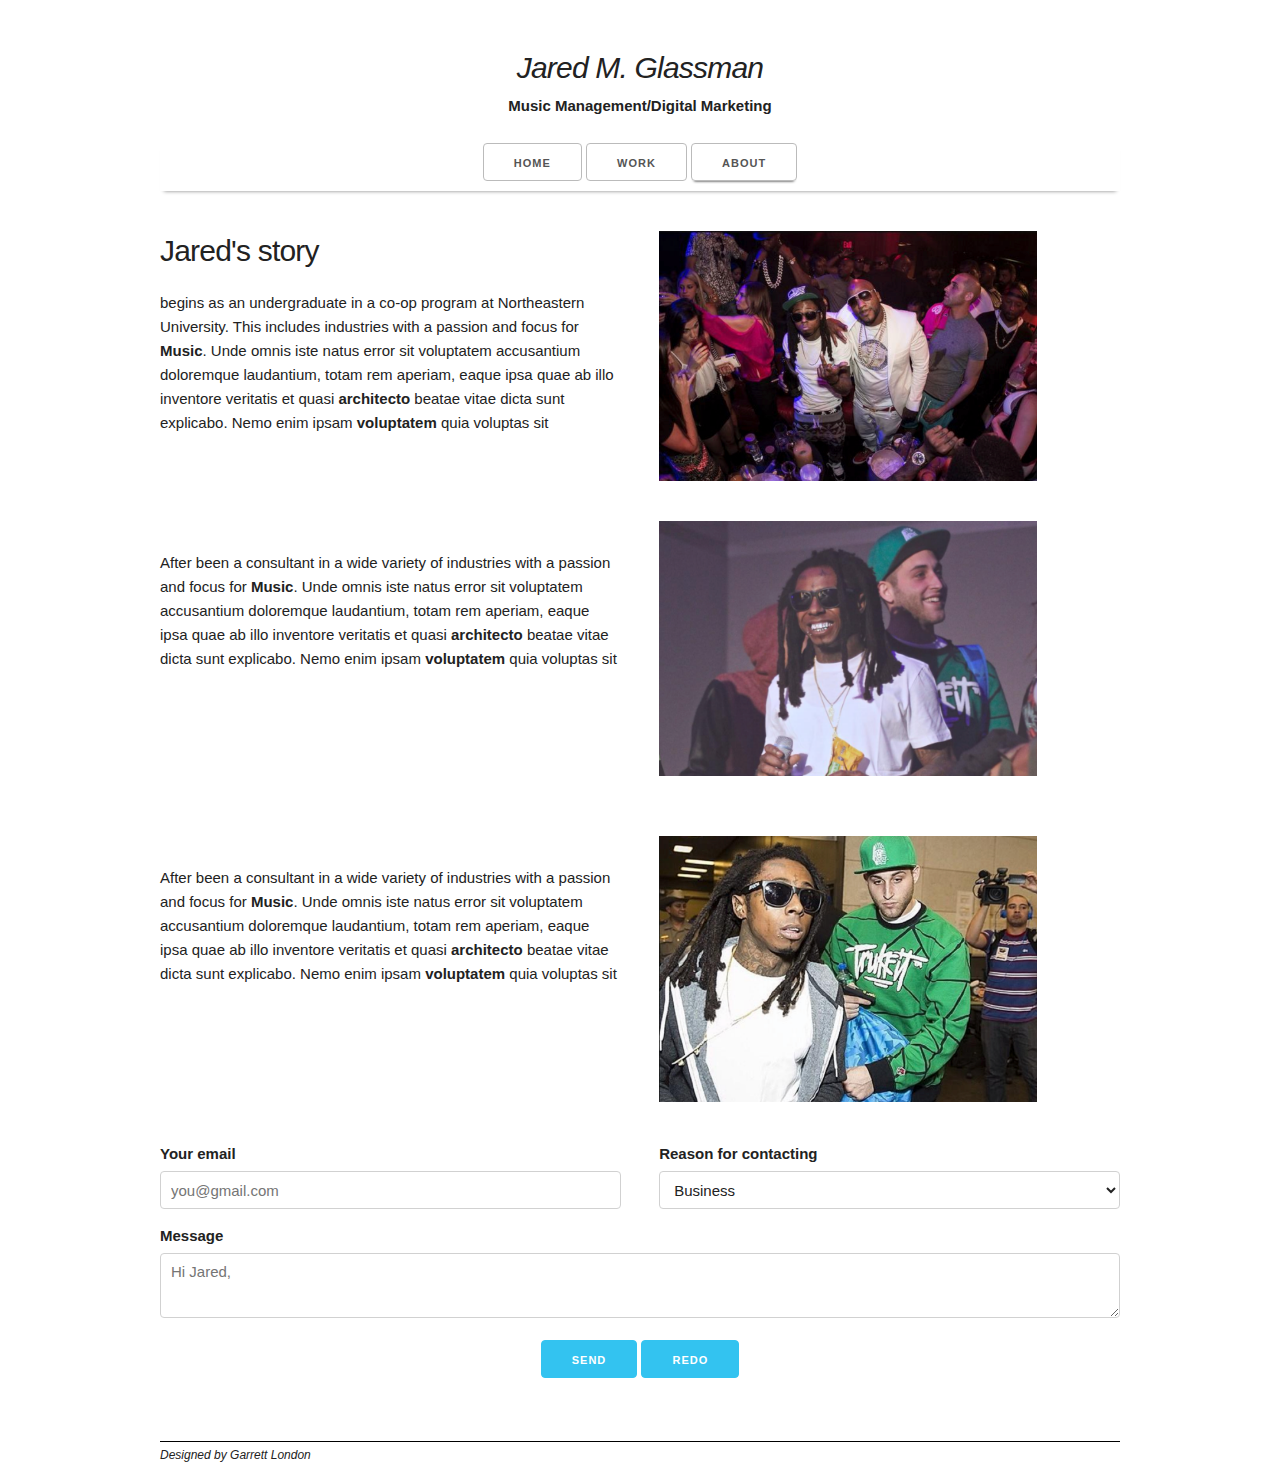
==== about.html @ f450b3ed "almost" ====
<!DOCTYPE html>
<html lang="en">
<head>

  <!-- Basic Page Needs
  –––––––––––––––––––––––––––––––––––––––––––––––––– -->
  <meta charset="utf-8">
  <title>Jared M. Glassman</title>
  <meta name="description" content="">
  <meta name="author" content="">

  <!-- Mobile Specific Metas
  –––––––––––––––––––––––––––––––––––––––––––––––––– -->
  <meta name="viewport" content="width=device-width, initial-scale=1">

  <!-- FONT
  –––––––––––––––––––––––––––––––––––––––––––––––––– -->
  <link href="fonts.googleapis.com/css?family=Raleway:400,300,600" rel="stylesheet" type="text/css">

  <!-- CSS
  –––––––––––––––––––––––––––––––––––––––––––––––––– -->
  <link rel="stylesheet" href="css/normalize.css">
  <link rel="stylesheet" href="css/about.css">

  <link rel="stylesheet" href="css/skeleton.css">

  <!-- Favicon
  –––––––––––––––––––––––––––––––––––––––––––––––––– -->
  <link rel="icon" type="image/png" href="images/favicon.png">

</head>
<body>

  <!-- Primary Page Layout
  –––––––––––––––––––––––––––––––––––––––––––––––––– -->
  <div class="container">
    
  <!-- Header
  –––––––––––––––––––––––––––––––––––––––––––––––––– -->
    <div class="row">
      <div class="column" style="margin-top: 5%" id="header">
        <h4 class="header">Jared M. Glassman</h4>
        <p id="cen"><b>Music Management/Digital Marketing</b></p>
      </div>
    </div>

  <!-- Menu
  –––––––––––––––––––––––––––––––––––––––––––––––––– -->
    <div class="menu">
      <div class="row">
        <a class="button" href="index.html">Home</a>
        <a class="button" href="work.html">Work</a>
        <a class="button" href="about.html" id="about">About</a>

      </div>
    </div>

  <!-- INFO
  –––––––––––––––––––––––––––––––––––––––––––––––––– -->
    <div class="row" id="info">
      <div class="six columns" id="text">
        <p><h4>Jared's story</h4> begins as an undergraduate in a co-op program at Northeastern University. This includes industries with a passion and focus for <b>Music</b>. Unde omnis iste natus error sit voluptatem accusantium doloremque laudantium, totam rem aperiam, eaque ipsa quae ab illo inventore veritatis et quasi <b>architecto</b> beatae vitae dicta sunt explicabo. Nemo enim ipsam <b>voluptatem</b> quia voluptas sit</p>
      </div>
      <img src="images/wayne.png" class="five columns" id="pic"/>
    </div>
    
    <div class="row" id="info">
      <div class="six columns" id="text3">
        <p>After been a consultant in a wide variety of industries with a passion and focus for <b>Music</b>. Unde omnis iste natus error sit voluptatem accusantium doloremque laudantium, totam rem aperiam, eaque ipsa quae ab illo inventore veritatis et quasi <b>architecto</b> beatae vitae dicta sunt explicabo. Nemo enim ipsam <b>voluptatem</b> quia voluptas sit</p>
      </div>
      <img src="images/wayne3.png" class="five columns" id="pic" style="padding-bottom: 20px;"/>
    </div>

    <div class="row" id="info">
      <div class="six columns" id="text2">
        <p>After been a consultant in a wide variety of industries with a passion and focus for <b>Music</b>. Unde omnis iste natus error sit voluptatem accusantium doloremque laudantium, totam rem aperiam, eaque ipsa quae ab illo inventore veritatis et quasi <b>architecto</b> beatae vitae dicta sunt explicabo. Nemo enim ipsam <b>voluptatem</b> quia voluptas sit</p>
      </div>
      <img src="images/wayne2.png" class="five columns" id="pic" style="padding-bottom: 20px;"/>

    </div>
    
    <form action="mailto:garrett.london2@gmail.com" method="post" enctype="text/plain" style="border-bottom: 1px solid black; margin-bottom: 0px;">
      <div class="row">
        <div class="six columns">
          <label for="emailInput">Your email</label>
          <input class="u-full-width" type="email" placeholder="you@gmail.com" id="emailInput">
        </div>
        <div class="six columns">
          <label for="recipientInput">Reason for contacting</label>
          <select class="u-full-width" id="recipientInput">
            <option value="Option 1">Business</option>
            <option value="Option 2">General</option>
          </select>
        </div>
      </div>
      <label for="message">Message</label>
      <textarea class="u-full-width" placeholder="Hi Jared, " id="message"></textarea>
      <div class="row" id="mid">
        <input class="button-primary" type="submit" value="Send">
        <input class="button-primary" type="reset" value="Redo">
      </div>
      <br><br>
    </form>

    <span id="footer">Designed by Garrett London</span>


  </div>

</div>
  

<!-- End Document
  –––––––––––––––––––––––––––––––––––––––––––––––––– -->
</body>
</html>
---- css/about.css ----
#contact {
	border-bottom: 1px solid black;
}

#about {
	box-shadow: 0px 3px 3px -3px black;

}

.header {
	font-style: italic;
	text-align: center;

}
form {
	margin-top: 20px;
}
#cen {
	margin-top: -15px;
	text-align: center;
}

.menu {
	text-align: center;
	box-shadow: 0px 4px 4px -4px gray;

}
#mid {
	text-align: center;
}

#footer {
	height: 100%;
	font-size: 12px;
	font-style: italic;
}

#pic {
	margin-top: 10px;
}

#text {
	margin-top: -15px;
}

#text2 {
	margin-top: 40px;
}

#text3 {
	margin-top: 40px;
}

@media (max-width: 550px) {
	#text {
		margin-top: -35px;
	}
	#text2 {
		margin-top: -20px;
	}
	#text3 {
		margin-top: 0px;
	}
	#pic {
		margin-top: 0;
	}

}

#info {
	margin-top: 30px;
}
---- css/skeleton.css ----
/*
* Skeleton V2.0.4
* Copyright 2014, Dave Gamache
* www.getskeleton.com
* Free to use under the MIT license.
* http://www.opensource.org/licenses/mit-license.php
* 12/29/2014
*/


/* Table of contents
––––––––––––––––––––––––––––––––––––––––––––––––––
- Grid
- Base Styles
- Typography
- Links
- Buttons
- Forms
- Lists
- Code
- Tables
- Spacing
- Utilities
- Clearing
- Media Queries
*/


/* Grid
–––––––––––––––––––––––––––––––––––––––––––––––––– */
.container {
  position: relative;
  width: 100%;
  max-width: 960px;
  margin: 0 auto;
  padding: 0 20px;
  box-sizing: border-box; }
.column,
.columns {
  width: 100%;
  float: left;
  box-sizing: border-box; }

/* For devices larger than 400px */
@media (min-width: 400px) {
  .container {
    width: 85%;
    padding: 0; }
}

/* For devices larger than 550px */
@media (min-width: 550px) {
  .container {
    width: 80%; }
  .column,
  .columns {
    margin-left: 4%; }
  .column:first-child,
  .columns:first-child {
    margin-left: 0; }

  .one.column,
  .one.columns                    { width: 4.66666666667%; }
  .two.columns                    { width: 13.3333333333%; }
  .three.columns                  { width: 22%;            }
  .four.columns                   { width: 30.6666666667%; }
  .five.columns                   { width: 39.3333333333%; }
  .six.columns                    { width: 48%;            }
  .seven.columns                  { width: 56.6666666667%; }
  .eight.columns                  { width: 65.3333333333%; }
  .nine.columns                   { width: 74.0%;          }
  .ten.columns                    { width: 82.6666666667%; }
  .eleven.columns                 { width: 91.3333333333%; }
  .twelve.columns                 { width: 100%; margin-left: 0; }

  .one-third.column               { width: 30.6666666667%; }
  .two-thirds.column              { width: 65.3333333333%; }

  .one-half.column                { width: 48%; }

  /* Offsets */
  .offset-by-one.column,
  .offset-by-one.columns          { margin-left: 8.66666666667%; }
  .offset-by-two.column,
  .offset-by-two.columns          { margin-left: 17.3333333333%; }
  .offset-by-three.column,
  .offset-by-three.columns        { margin-left: 26%;            }
  .offset-by-four.column,
  .offset-by-four.columns         { margin-left: 34.6666666667%; }
  .offset-by-five.column,
  .offset-by-five.columns         { margin-left: 43.3333333333%; }
  .offset-by-six.column,
  .offset-by-six.columns          { margin-left: 52%;            }
  .offset-by-seven.column,
  .offset-by-seven.columns        { margin-left: 60.6666666667%; }
  .offset-by-eight.column,
  .offset-by-eight.columns        { margin-left: 69.3333333333%; }
  .offset-by-nine.column,
  .offset-by-nine.columns         { margin-left: 78.0%;          }
  .offset-by-ten.column,
  .offset-by-ten.columns          { margin-left: 86.6666666667%; }
  .offset-by-eleven.column,
  .offset-by-eleven.columns       { margin-left: 95.3333333333%; }

  .offset-by-one-third.column,
  .offset-by-one-third.columns    { margin-left: 34.6666666667%; }
  .offset-by-two-thirds.column,
  .offset-by-two-thirds.columns   { margin-left: 69.3333333333%; }

  .offset-by-one-half.column,
  .offset-by-one-half.columns     { margin-left: 52%; }

}


/* Base Styles
–––––––––––––––––––––––––––––––––––––––––––––––––– */
/* NOTE
html is set to 62.5% so that all the REM measurements throughout Skeleton
are based on 10px sizing. So basically 1.5rem = 15px :) */
html {
  font-size: 62.5%; }
body {
  font-size: 1.5em; /* currently ems cause chrome bug misinterpreting rems on body element */
  line-height: 1.6;
  font-weight: 400;
  font-family: "Raleway", "HelveticaNeue", "Helvetica Neue", Helvetica, Arial, sans-serif;
  color: #222; }


/* Typography
–––––––––––––––––––––––––––––––––––––––––––––––––– */
h1, h2, h3, h4, h5, h6 {
  margin-top: 0;
  margin-bottom: 2rem;
  font-weight: 300; }
h1 { font-size: 4.0rem; line-height: 1.2;  letter-spacing: -.1rem;}
h2 { font-size: 3.6rem; line-height: 1.25; letter-spacing: -.1rem; }
h3 { font-size: 3.0rem; line-height: 1.3;  letter-spacing: -.1rem; }
h4 { font-size: 2.4rem; line-height: 1.35; letter-spacing: -.08rem; }
h5 { font-size: 1.8rem; line-height: 1.5;  letter-spacing: -.05rem; }
h6 { font-size: 1.5rem; line-height: 1.6;  letter-spacing: 0; }

/* Larger than phablet */
@media (min-width: 550px) {
  h1 { font-size: 5.0rem; }
  h2 { font-size: 4.2rem; }
  h3 { font-size: 3.6rem; }
  h4 { font-size: 3.0rem; }
  h5 { font-size: 2.4rem; }
  h6 { font-size: 1.5rem; }
}

p {
  margin-top: 0; }


/* Links
–––––––––––––––––––––––––––––––––––––––––––––––––– */
a {
  color: #1EAEDB; }
a:hover {
  color: #0FA0CE; }


/* Buttons
–––––––––––––––––––––––––––––––––––––––––––––––––– */
.button,
button,
input[type="submit"],
input[type="reset"],
input[type="button"] {
  display: inline-block;
  height: 38px;
  padding: 0 30px;
  color: #555;
  text-align: center;
  font-size: 11px;
  font-weight: 600;
  line-height: 38px;
  letter-spacing: .1rem;
  text-transform: uppercase;
  text-decoration: none;
  white-space: nowrap;
  background-color: transparent;
  border-radius: 4px;
  border: 1px solid #bbb;
  cursor: pointer;
  box-sizing: border-box; }
.button:hover,
button:hover,
input[type="submit"]:hover,
input[type="reset"]:hover,
input[type="button"]:hover,
.button:focus,
button:focus,
input[type="submit"]:focus,
input[type="reset"]:focus,
input[type="button"]:focus {
  color: #333;
  border-color: #888;
  outline: 0; }
.button.button-primary,
button.button-primary,
input[type="submit"].button-primary,
input[type="reset"].button-primary,
input[type="button"].button-primary {
  color: #FFF;
  background-color: #33C3F0;
  border-color: #33C3F0; }
.button.button-primary:hover,
button.button-primary:hover,
input[type="submit"].button-primary:hover,
input[type="reset"].button-primary:hover,
input[type="button"].button-primary:hover,
.button.button-primary:focus,
button.button-primary:focus,
input[type="submit"].button-primary:focus,
input[type="reset"].button-primary:focus,
input[type="button"].button-primary:focus {
  color: #FFF;
  background-color: #1EAEDB;
  border-color: #1EAEDB; }


/* Forms
–––––––––––––––––––––––––––––––––––––––––––––––––– */
input[type="email"],
input[type="number"],
input[type="search"],
input[type="text"],
input[type="tel"],
input[type="url"],
input[type="password"],
textarea,
select {
  height: 38px;
  padding: 6px 10px; /* The 6px vertically centers text on FF, ignored by Webkit */
  background-color: #fff;
  border: 1px solid #D1D1D1;
  border-radius: 4px;
  box-shadow: none;
  box-sizing: border-box; }
/* Removes awkward default styles on some inputs for iOS */
input[type="email"],
input[type="number"],
input[type="search"],
input[type="text"],
input[type="tel"],
input[type="url"],
input[type="password"],
textarea {
  -webkit-appearance: none;
     -moz-appearance: none;
          appearance: none; }
textarea {
  min-height: 65px;
  padding-top: 6px;
  padding-bottom: 6px; }
input[type="email"]:focus,
input[type="number"]:focus,
input[type="search"]:focus,
input[type="text"]:focus,
input[type="tel"]:focus,
input[type="url"]:focus,
input[type="password"]:focus,
textarea:focus,
select:focus {
  border: 1px solid #33C3F0;
  outline: 0; }
label,
legend {
  display: block;
  margin-bottom: .5rem;
  font-weight: 600; }
fieldset {
  padding: 0;
  border-width: 0; }
input[type="checkbox"],
input[type="radio"] {
  display: inline; }
label > .label-body {
  display: inline-block;
  margin-left: .5rem;
  font-weight: normal; }


/* Lists
–––––––––––––––––––––––––––––––––––––––––––––––––– */
ul {
  list-style: circle inside; }
ol {
  list-style: decimal inside; }
ol, ul {
  padding-left: 0;
  margin-top: 0; }
ul ul,
ul ol,
ol ol,
ol ul {
  margin: 1.5rem 0 1.5rem 3rem;
  font-size: 90%; }
li {
  margin-bottom: 1rem; }


/* Code
–––––––––––––––––––––––––––––––––––––––––––––––––– */
code {
  padding: .2rem .5rem;
  margin: 0 .2rem;
  font-size: 90%;
  white-space: nowrap;
  background: #F1F1F1;
  border: 1px solid #E1E1E1;
  border-radius: 4px; }
pre > code {
  display: block;
  padding: 1rem 1.5rem;
  white-space: pre; }


/* Tables
–––––––––––––––––––––––––––––––––––––––––––––––––– */
th,
td {
  padding: 12px 15px;
  text-align: left;
  border-bottom: 1px solid #E1E1E1; }
th:first-child,
td:first-child {
  padding-left: 0; }
th:last-child,
td:last-child {
  padding-right: 0; }


/* Spacing
–––––––––––––––––––––––––––––––––––––––––––––––––– */
button,
.button {
  margin-bottom: 1rem; }
input,
textarea,
select,
fieldset {
  margin-bottom: 1.5rem; }
pre,
blockquote,
dl,
figure,
table,
p,
ul,
ol,
form {
  margin-bottom: 2.5rem; }


/* Utilities
–––––––––––––––––––––––––––––––––––––––––––––––––– */
.u-full-width {
  width: 100%;
  box-sizing: border-box; }
.u-max-full-width {
  max-width: 100%;
  box-sizing: border-box; }
.u-pull-right {
  float: right; }
.u-pull-left {
  float: left; }


/* Misc
–––––––––––––––––––––––––––––––––––––––––––––––––– */
hr {
  margin-top: 3rem;
  margin-bottom: 3.5rem;
  border-width: 0;
  border-top: 1px solid #E1E1E1; }


/* Clearing
–––––––––––––––––––––––––––––––––––––––––––––––––– */

/* Self Clearing Goodness */
.container:after,
.row:after,
.u-cf {
  content: "";
  display: table;
  clear: both; }


/* Media Queries
–––––––––––––––––––––––––––––––––––––––––––––––––– */
/*
Note: The best way to structure the use of media queries is to create the queries
near the relevant code. For example, if you wanted to change the styles for buttons
on small devices, paste the mobile query code up in the buttons section and style it
there.
*/


/* Larger than mobile */
@media (min-width: 400px) {}

/* Larger than phablet (also point when grid becomes active) */
@media (min-width: 550px) {}

/* Larger than tablet */
@media (min-width: 750px) {}

/* Larger than desktop */
@media (min-width: 1000px) {}

/* Larger than Desktop HD */
@media (min-width: 1200px) {}
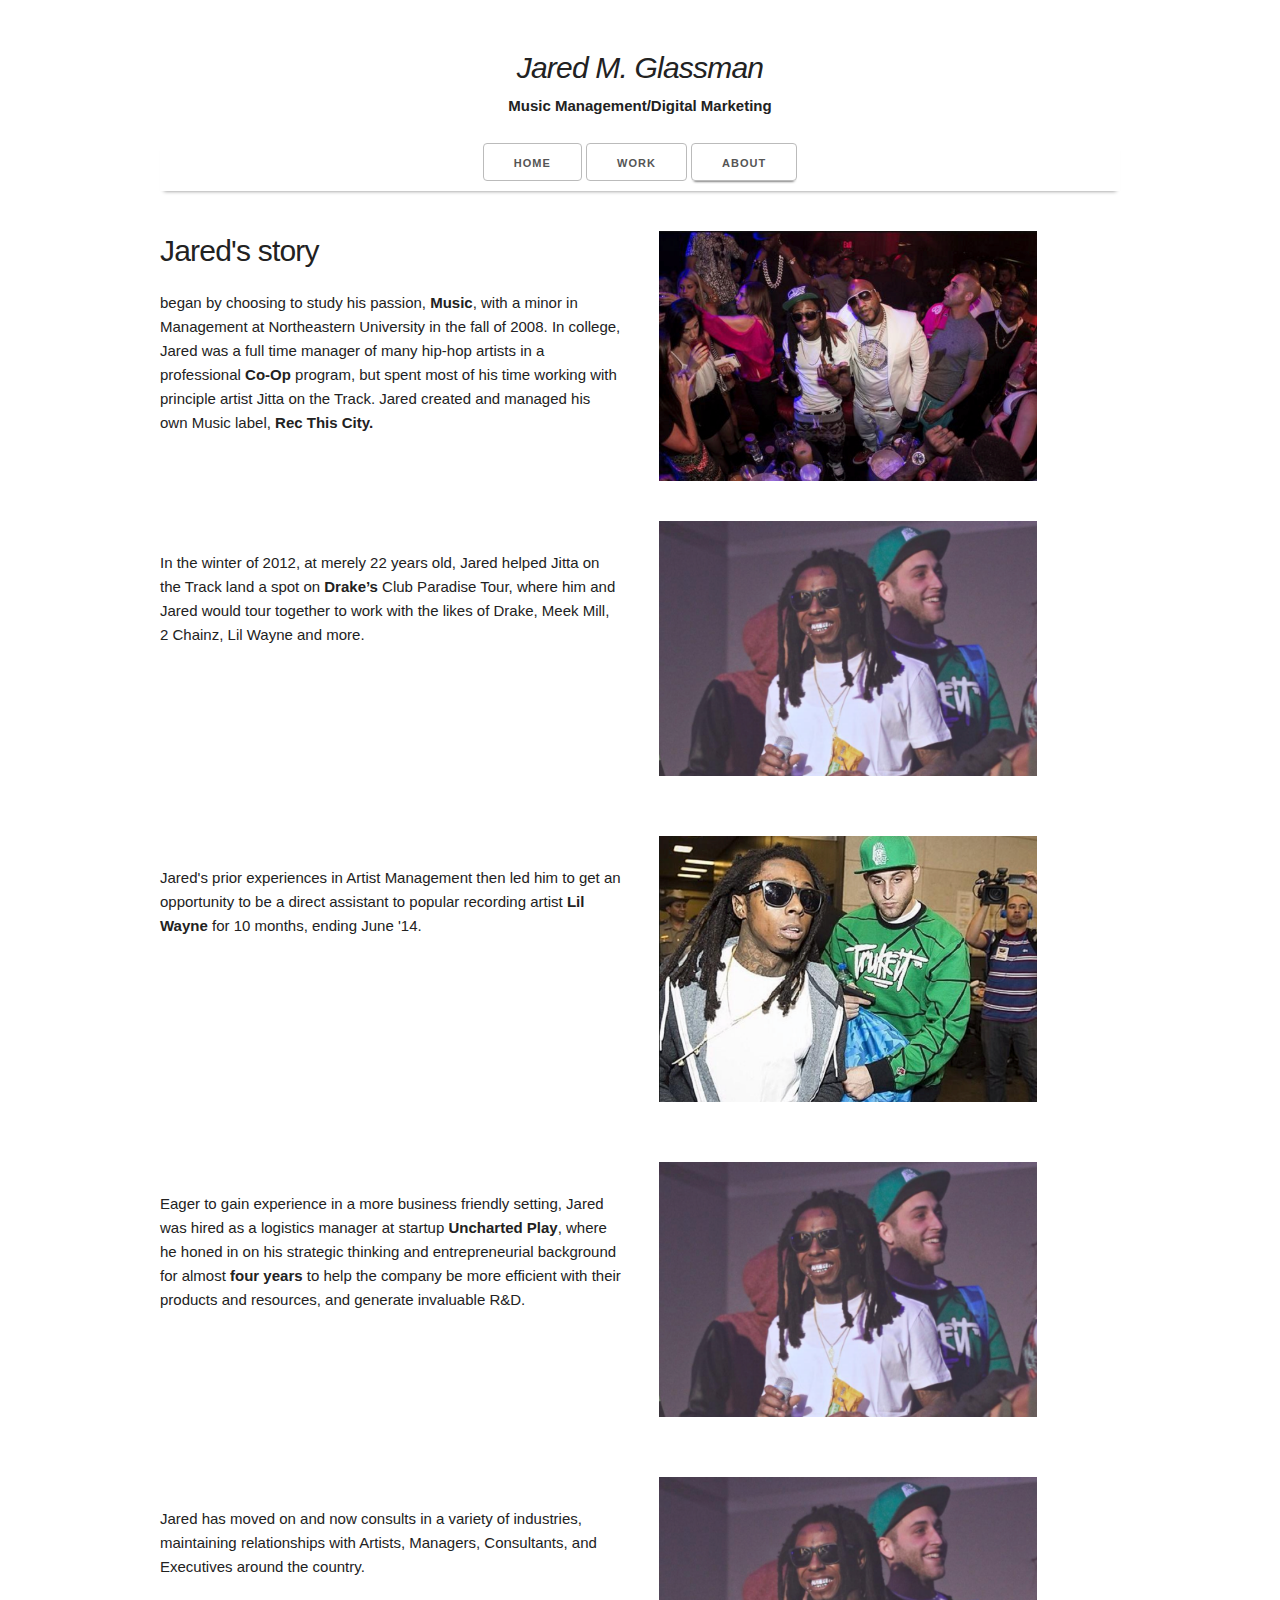
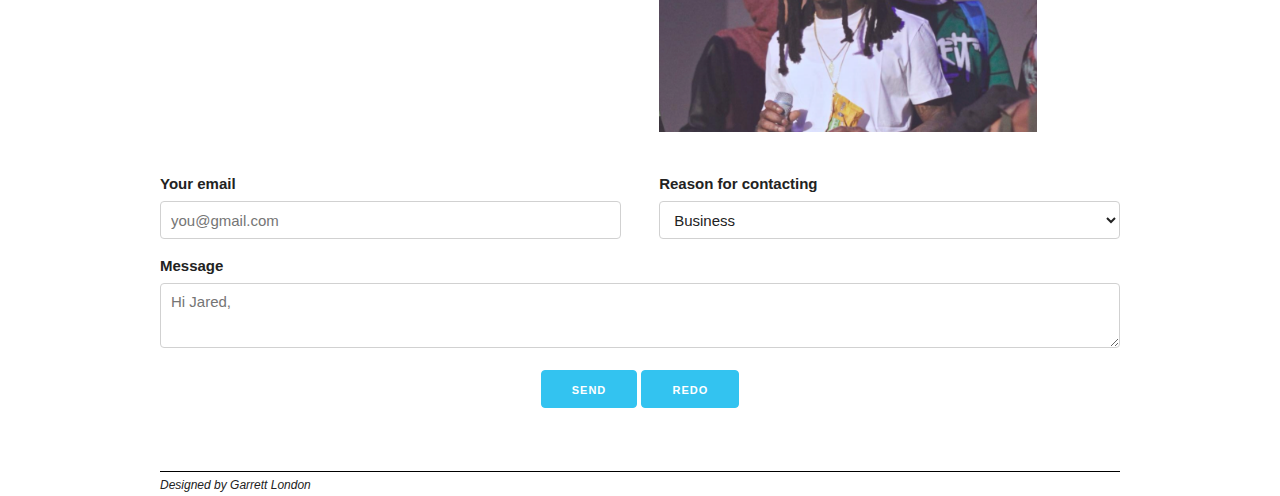
==== commit 598f70f8: "info" ====
--- a/about.html
+++ b/about.html
@@ -59,31 +59,47 @@
   –––––––––––––––––––––––––––––––––––––––––––––––––– -->
     <div class="row" id="info">
       <div class="six columns" id="text">
-        <p><h4>Jared's story</h4> begins as an undergraduate in a co-op program at Northeastern University. This includes industries with a passion and focus for <b>Music</b>. Unde omnis iste natus error sit voluptatem accusantium doloremque laudantium, totam rem aperiam, eaque ipsa quae ab illo inventore veritatis et quasi <b>architecto</b> beatae vitae dicta sunt explicabo. Nemo enim ipsam <b>voluptatem</b> quia voluptas sit</p>
+        <p><h4>Jared's story</h4> began by choosing to study his passion, <b>Music</b>, with a minor in Management at Northeastern University in the fall of 2008. In college, Jared was a full time manager of many hip-hop artists in a professional <b>Co-Op</b> program, but spent most of his time working with principle artist Jitta on the Track. Jared created and managed his own Music label, <b>Rec This City.</b></p>
       </div>
       <img src="images/wayne.png" class="five columns" id="pic"/>
     </div>
     
     <div class="row" id="info">
       <div class="six columns" id="text3">
-        <p>After been a consultant in a wide variety of industries with a passion and focus for <b>Music</b>. Unde omnis iste natus error sit voluptatem accusantium doloremque laudantium, totam rem aperiam, eaque ipsa quae ab illo inventore veritatis et quasi <b>architecto</b> beatae vitae dicta sunt explicabo. Nemo enim ipsam <b>voluptatem</b> quia voluptas sit</p>
+        <p>In the winter of 2012, at merely 22 years old, Jared helped Jitta on the Track land a spot on <b>Drake’s</b> Club Paradise Tour, where him and Jared would tour together to work with the likes of Drake, Meek Mill, 2 Chainz, Lil Wayne and more.</p>
       </div>
       <img src="images/wayne3.png" class="five columns" id="pic" style="padding-bottom: 20px;"/>
     </div>
 
     <div class="row" id="info">
       <div class="six columns" id="text2">
-        <p>After been a consultant in a wide variety of industries with a passion and focus for <b>Music</b>. Unde omnis iste natus error sit voluptatem accusantium doloremque laudantium, totam rem aperiam, eaque ipsa quae ab illo inventore veritatis et quasi <b>architecto</b> beatae vitae dicta sunt explicabo. Nemo enim ipsam <b>voluptatem</b> quia voluptas sit</p>
+        <p>Jared's prior experiences in Artist Management then led him to get an opportunity to be a direct assistant to popular recording artist <b>Lil Wayne</b> for 10 months, ending June '14.</p>
       </div>
       <img src="images/wayne2.png" class="five columns" id="pic" style="padding-bottom: 20px;"/>
 
     </div>
+
+    <div class="row" id="info">
+      <div class="six columns" id="text3">
+        <p>Eager to gain experience in a more business friendly setting, Jared was hired as a logistics manager at startup <b>Uncharted Play</b>, where he honed in on his strategic thinking and entrepreneurial background for almost <b>four years</b> to help the company be more efficient with their products and resources, and generate invaluable R&D. 
+        </p>
+      </div>
+      <img src="images/wayne3.png" class="five columns" id="pic" style="padding-bottom: 20px;"/>
+    </div>
+
+    <div class="row" id="info">
+      <div class="six columns" id="text3">
+        <p>Jared has moved on and now consults in a variety of industries, maintaining relationships with Artists, Managers, Consultants, and Executives around the country. 
+        </p>
+      </div>
+      <img src="images/wayne3.png" class="five columns" id="pic" style="padding-bottom: 20px;"/>
+    </div>
     
-    <form action="mailto:garrett.london2@gmail.com" method="post" enctype="text/plain" style="border-bottom: 1px solid black; margin-bottom: 0px;">
+    <form action="mailto:garrett.london2@gmail.com?" data-rel="external" method="post" enctype="text/plain" style="border-bottom: 1px solid black; margin-bottom: 0px;">
       <div class="row">
         <div class="six columns">
           <label for="emailInput">Your email</label>
-          <input class="u-full-width" type="email" placeholder="you@gmail.com" id="emailInput">
+          <input class="u-full-width" type="text" name="email" placeholder="you@gmail.com" id="emailInput">
         </div>
         <div class="six columns">
           <label for="recipientInput">Reason for contacting</label>
@@ -94,7 +110,7 @@
         </div>
       </div>
       <label for="message">Message</label>
-      <textarea class="u-full-width" placeholder="Hi Jared, " id="message"></textarea>
+      <textarea class="u-full-width" placeholder="Hi Jared, " id="message" name="message" type="text"></textarea>
       <div class="row" id="mid">
         <input class="button-primary" type="submit" value="Send">
         <input class="button-primary" type="reset" value="Redo">
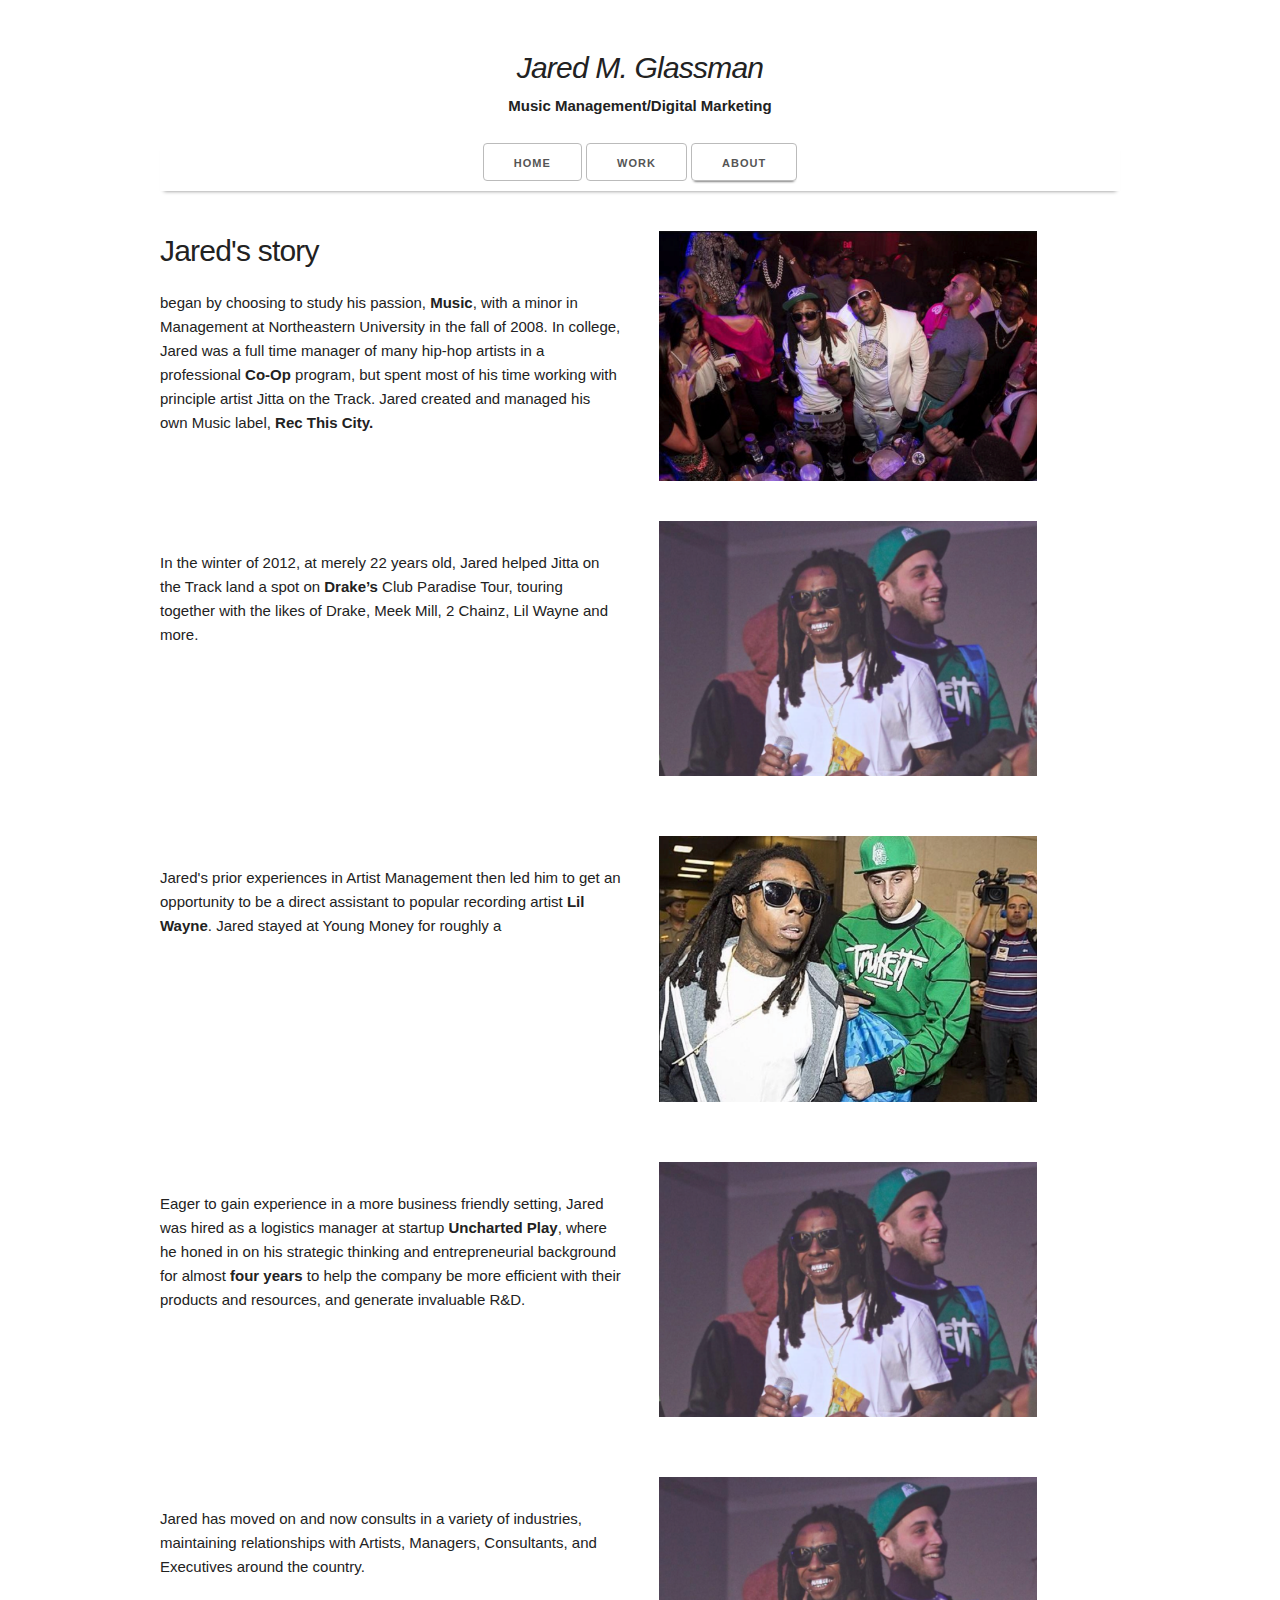
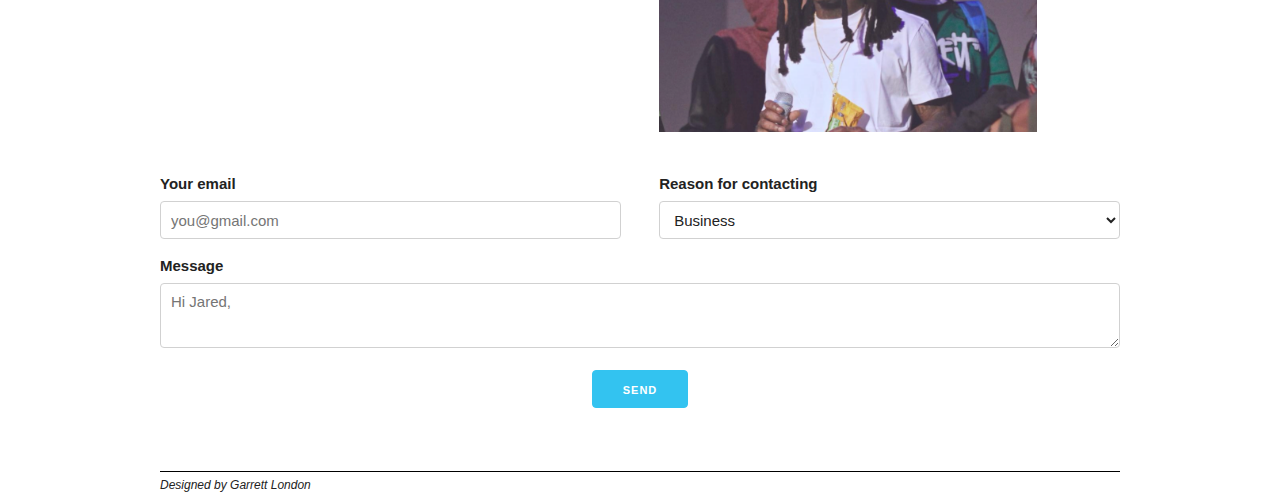
==== commit 64b021a8: "mobile" ====
--- a/about.html
+++ b/about.html
@@ -66,14 +66,14 @@
     
     <div class="row" id="info">
       <div class="six columns" id="text3">
-        <p>In the winter of 2012, at merely 22 years old, Jared helped Jitta on the Track land a spot on <b>Drake’s</b> Club Paradise Tour, where him and Jared would tour together to work with the likes of Drake, Meek Mill, 2 Chainz, Lil Wayne and more.</p>
+        <p>In the winter of 2012, at merely 22 years old, Jared helped Jitta on the Track land a spot on <b>Drake’s</b> Club Paradise Tour, touring together with the likes of Drake, Meek Mill, 2 Chainz, Lil Wayne and more.</p>
       </div>
       <img src="images/wayne3.png" class="five columns" id="pic" style="padding-bottom: 20px;"/>
     </div>
 
     <div class="row" id="info">
       <div class="six columns" id="text2">
-        <p>Jared's prior experiences in Artist Management then led him to get an opportunity to be a direct assistant to popular recording artist <b>Lil Wayne</b> for 10 months, ending June '14.</p>
+        <p>Jared's prior experiences in Artist Management then led him to get an opportunity to be a direct assistant to popular recording artist <b>Lil Wayne</b>. Jared stayed at Young Money for roughly a</p>
       </div>
       <img src="images/wayne2.png" class="five columns" id="pic" style="padding-bottom: 20px;"/>
 
@@ -95,7 +95,7 @@
       <img src="images/wayne3.png" class="five columns" id="pic" style="padding-bottom: 20px;"/>
     </div>
     
-    <form action="mailto:garrett.london2@gmail.com?" data-rel="external" method="post" enctype="text/plain" style="border-bottom: 1px solid black; margin-bottom: 0px;">
+    <form action="mailto:garrett.london2@gmail.com" method="post" enctype="text/plain" style="border-bottom: 1px solid black; margin-bottom: 0px;">
       <div class="row">
         <div class="six columns">
           <label for="emailInput">Your email</label>
@@ -113,7 +113,6 @@
       <textarea class="u-full-width" placeholder="Hi Jared, " id="message" name="message" type="text"></textarea>
       <div class="row" id="mid">
         <input class="button-primary" type="submit" value="Send">
-        <input class="button-primary" type="reset" value="Redo">
       </div>
       <br><br>
     </form>
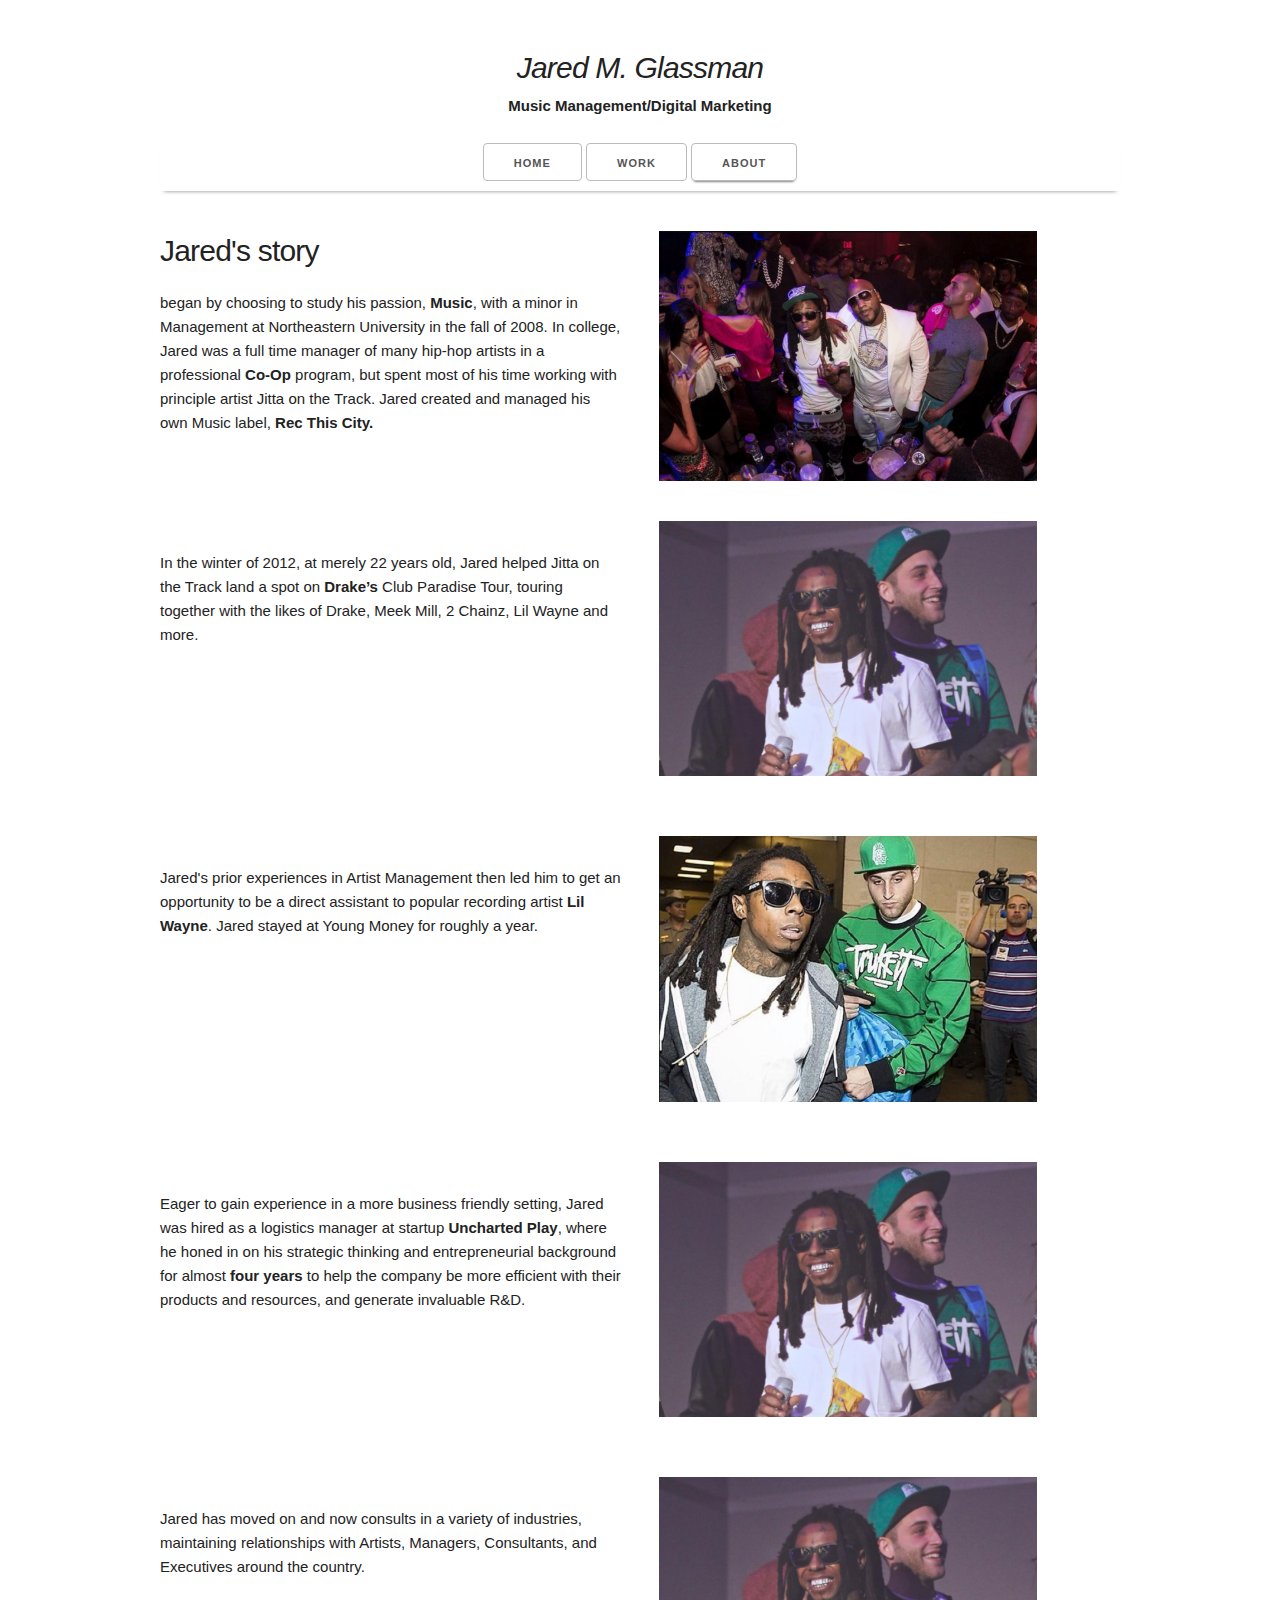
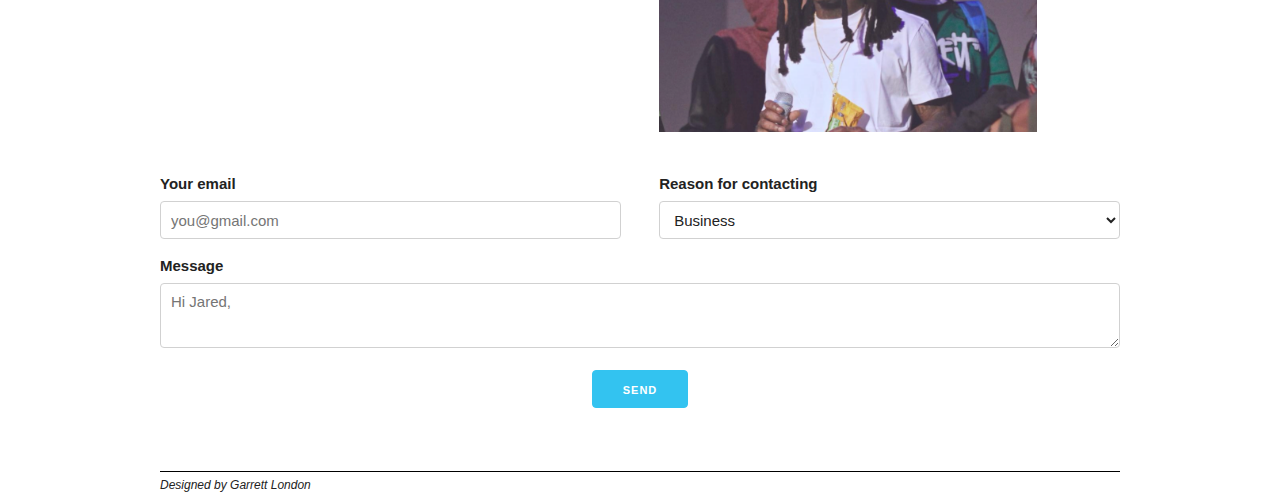
==== commit 79cd3c70: "text" ====
--- a/about.html
+++ b/about.html
@@ -73,7 +73,7 @@
 
     <div class="row" id="info">
       <div class="six columns" id="text2">
-        <p>Jared's prior experiences in Artist Management then led him to get an opportunity to be a direct assistant to popular recording artist <b>Lil Wayne</b>. Jared stayed at Young Money for roughly a</p>
+        <p>Jared's prior experiences in Artist Management then led him to get an opportunity to be a direct assistant to popular recording artist <b>Lil Wayne</b>. Jared stayed at Young Money for roughly a year.</p>
       </div>
       <img src="images/wayne2.png" class="five columns" id="pic" style="padding-bottom: 20px;"/>
 
--- a/css/about.css
+++ b/css/about.css
@@ -14,7 +14,9 @@
 }
 form {
 	margin-top: 20px;
+
 }
+
 #cen {
 	margin-top: -15px;
 	text-align: center;
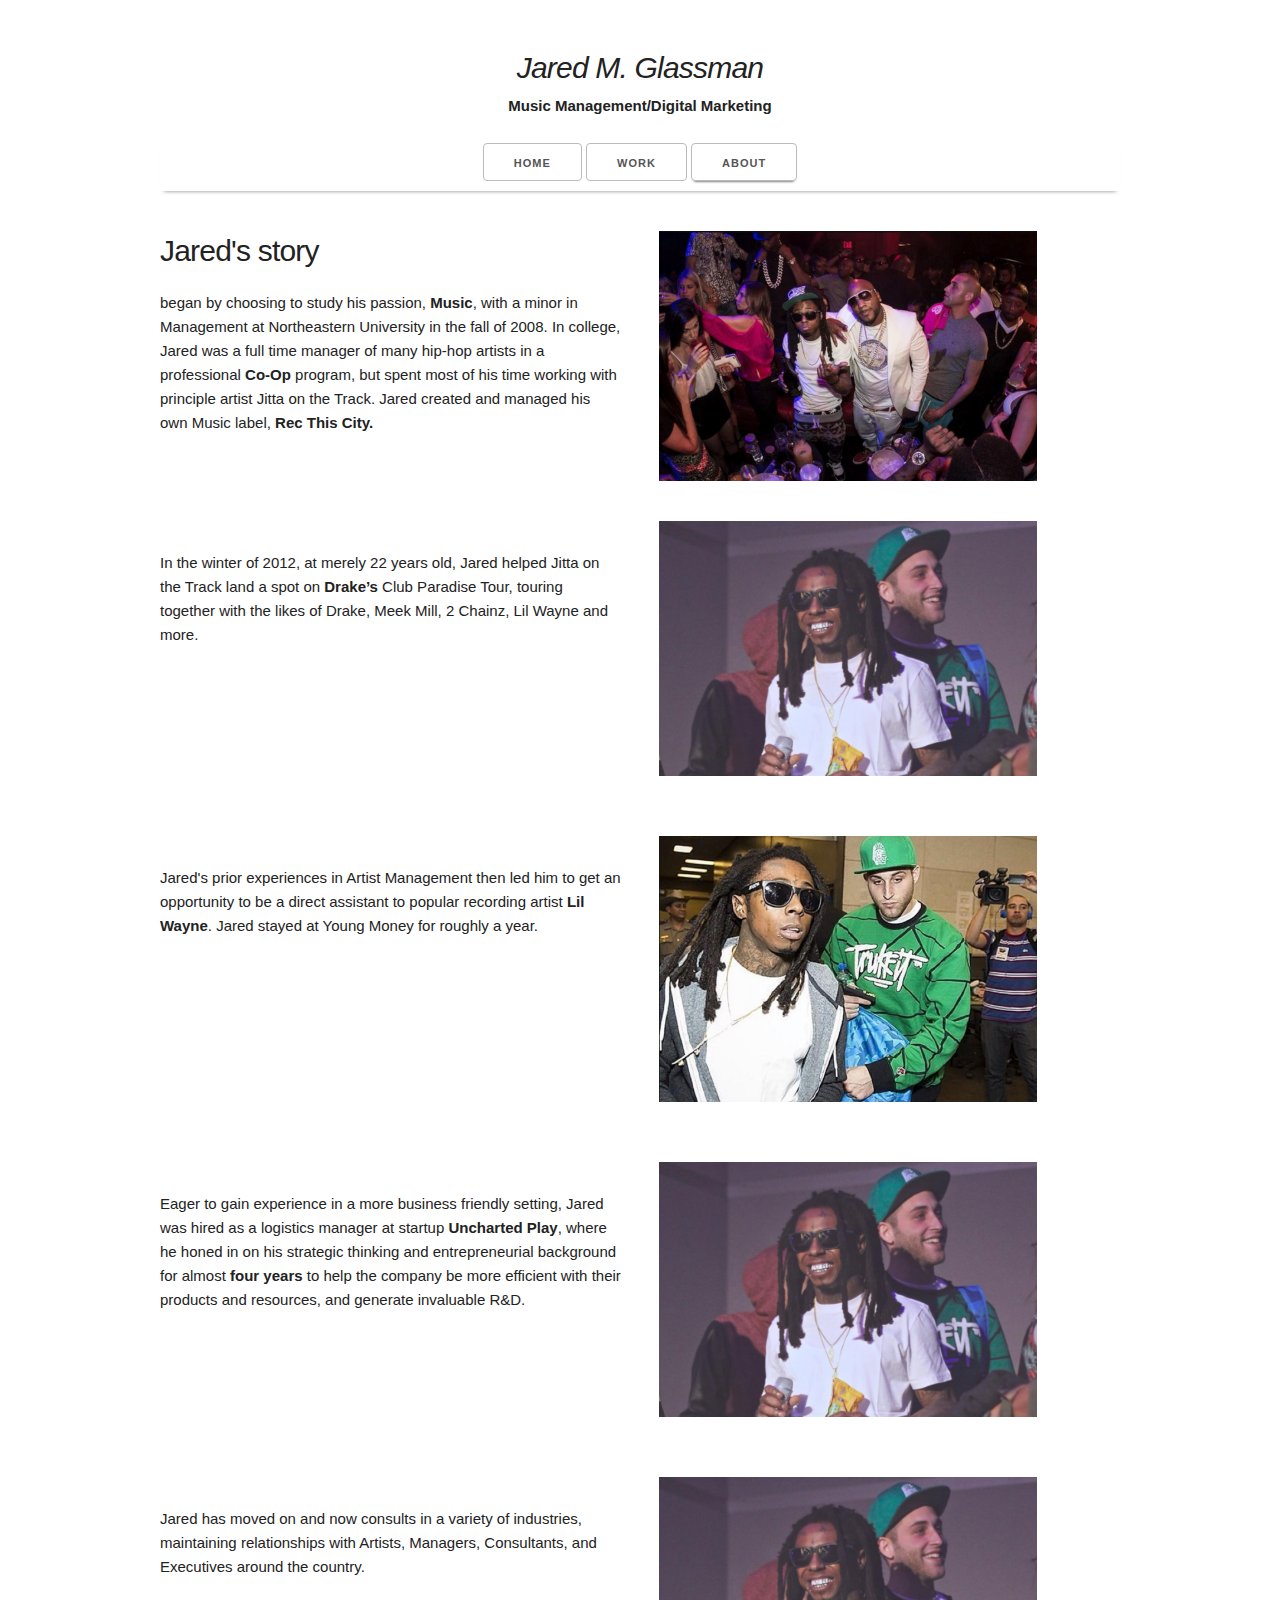
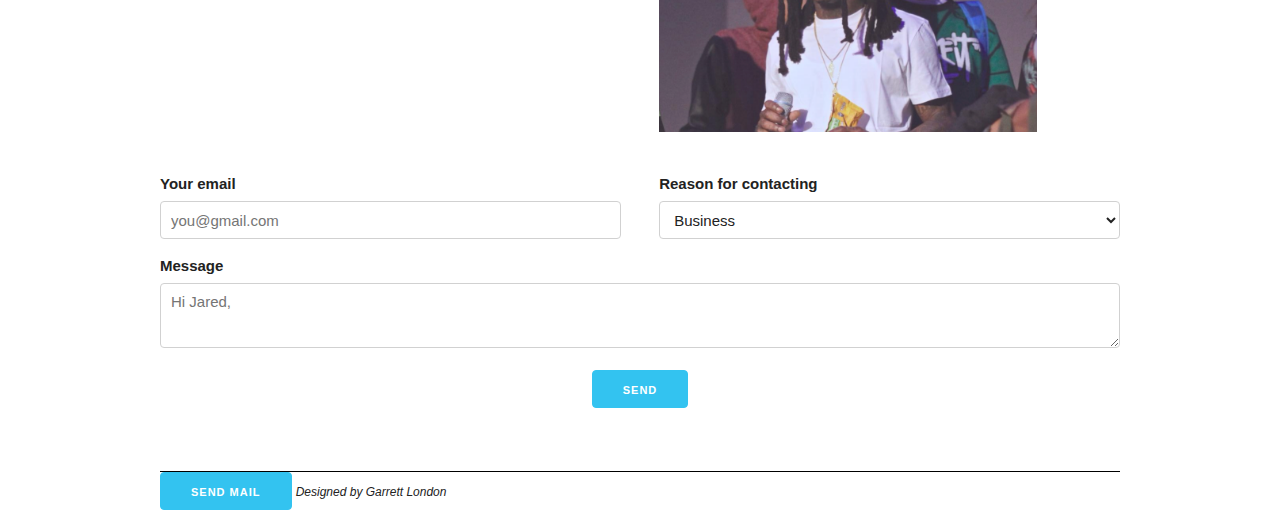
==== commit 0772a3d9: "button" ====
--- a/about.html
+++ b/about.html
@@ -116,6 +116,8 @@
       </div>
       <br><br>
     </form>
+    <button class="button button-primary" onclick="location.href='mailto:garrett.london2@gmail.com';">Send Mail</button>
+
 
     <span id="footer">Designed by Garrett London</span>
 
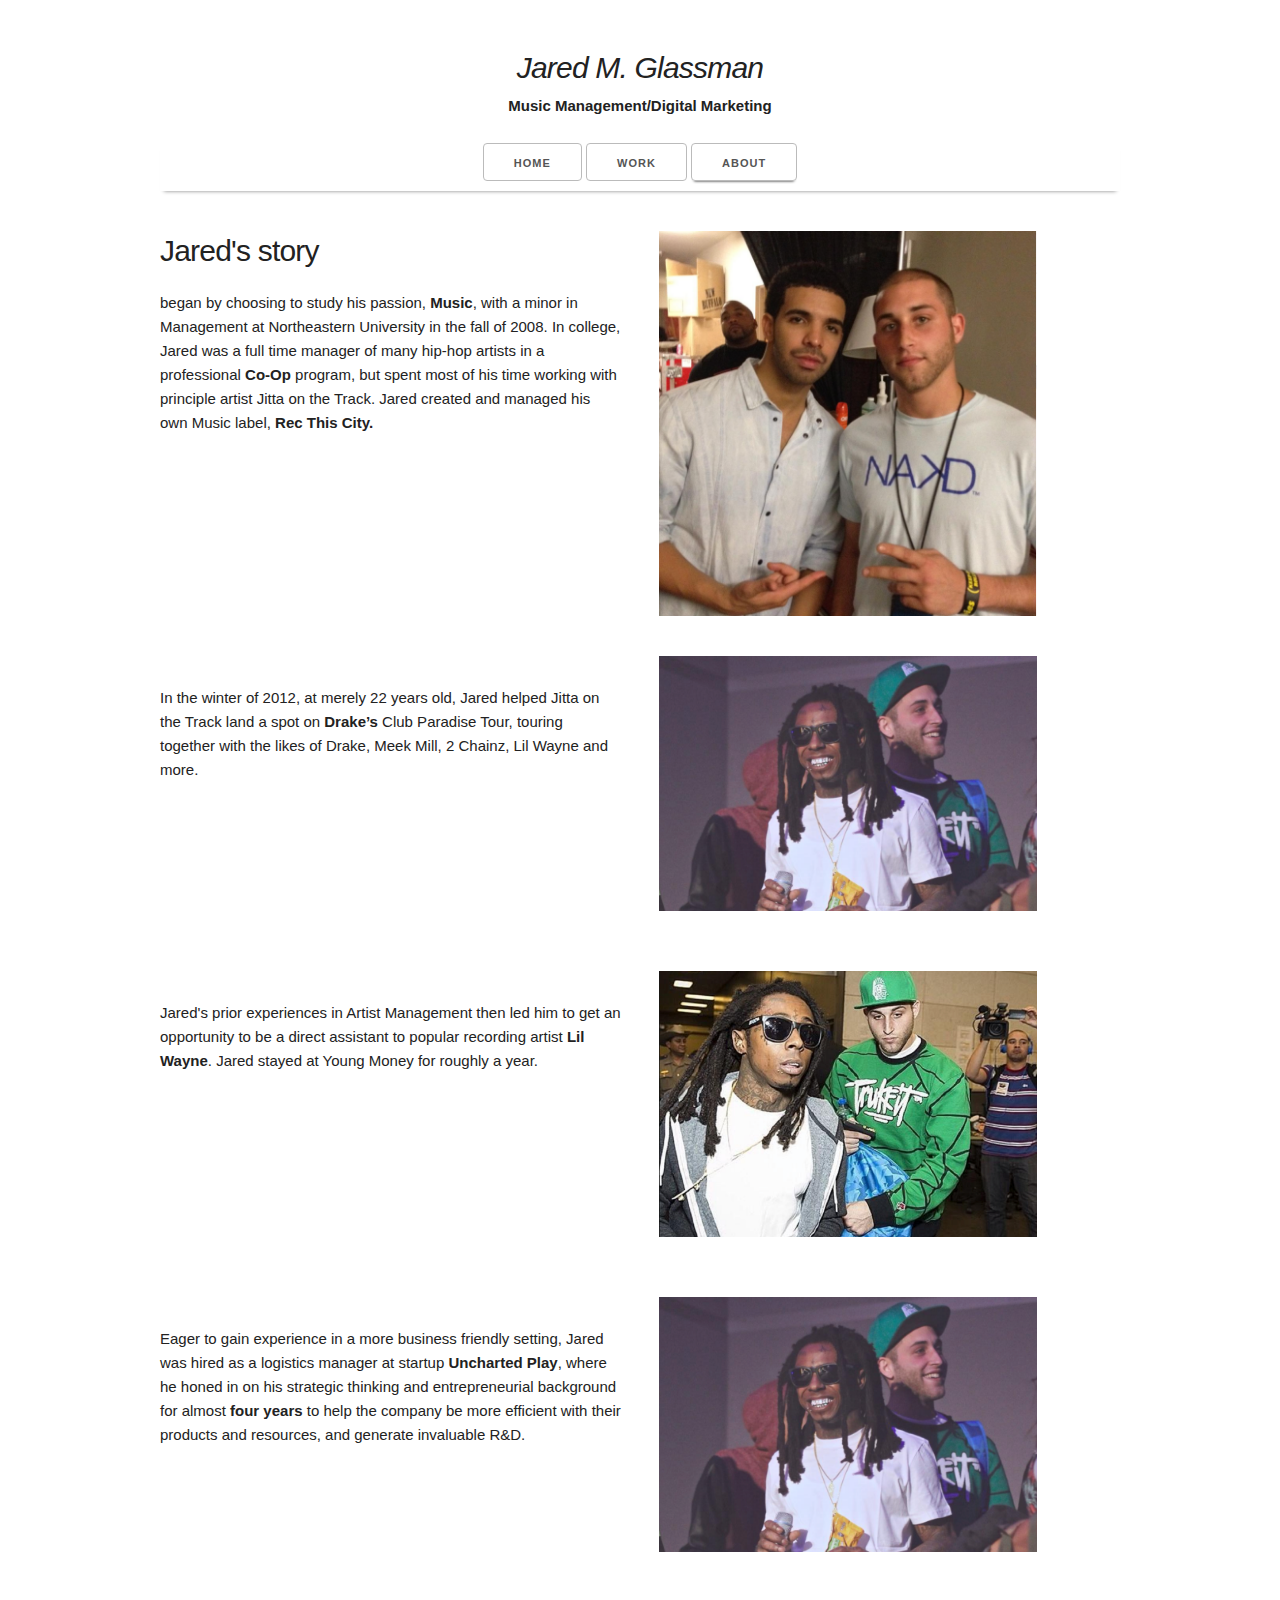
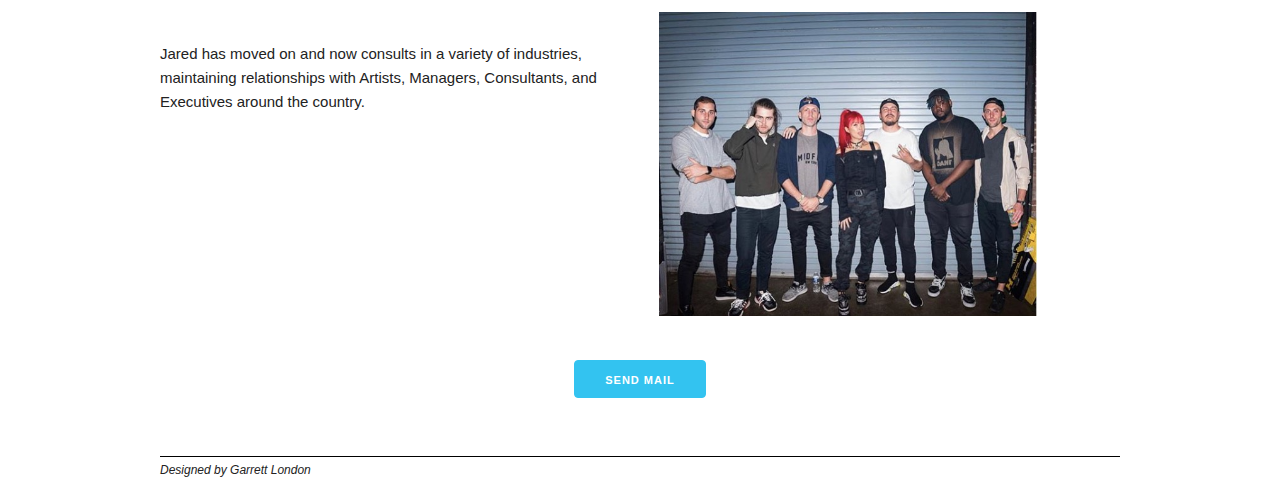
==== commit 0d0a011f: "contact" ====
--- a/about.html
+++ b/about.html
@@ -61,7 +61,7 @@
       <div class="six columns" id="text">
         <p><h4>Jared's story</h4> began by choosing to study his passion, <b>Music</b>, with a minor in Management at Northeastern University in the fall of 2008. In college, Jared was a full time manager of many hip-hop artists in a professional <b>Co-Op</b> program, but spent most of his time working with principle artist Jitta on the Track. Jared created and managed his own Music label, <b>Rec This City.</b></p>
       </div>
-      <img src="images/wayne.png" class="five columns" id="pic"/>
+      <img src="images/drake.png" class="five columns" id="pic"/>
     </div>
     
     <div class="row" id="info">
@@ -92,31 +92,12 @@
         <p>Jared has moved on and now consults in a variety of industries, maintaining relationships with Artists, Managers, Consultants, and Executives around the country. 
         </p>
       </div>
-      <img src="images/wayne3.png" class="five columns" id="pic" style="padding-bottom: 20px;"/>
+      <img src="images/mood2.jpeg" class="five columns" id="pic" style="padding-bottom: 20px;"/>
     </div>
     
-    <form action="mailto:garrett.london2@gmail.com" method="post" enctype="text/plain" style="border-bottom: 1px solid black; margin-bottom: 0px;">
-      <div class="row">
-        <div class="six columns">
-          <label for="emailInput">Your email</label>
-          <input class="u-full-width" type="text" name="email" placeholder="you@gmail.com" id="emailInput">
-        </div>
-        <div class="six columns">
-          <label for="recipientInput">Reason for contacting</label>
-          <select class="u-full-width" id="recipientInput">
-            <option value="Option 1">Business</option>
-            <option value="Option 2">General</option>
-          </select>
-        </div>
-      </div>
-      <label for="message">Message</label>
-      <textarea class="u-full-width" placeholder="Hi Jared, " id="message" name="message" type="text"></textarea>
-      <div class="row" id="mid">
-        <input class="button-primary" type="submit" value="Send">
-      </div>
-      <br><br>
-    </form>
-    <button class="button button-primary" onclick="location.href='mailto:garrett.london2@gmail.com';">Send Mail</button>
+    <div class="row" style=" border-bottom: 1px solid black;">
+      <br><center><button class="button button-primary" onclick="location.href='mailto:garrett.london2@gmail.com';">Send Mail</button></center><br><br>
+    </div>
 
 
     <span id="footer">Designed by Garrett London</span>
--- a/css/about.css
+++ b/css/about.css
@@ -36,7 +36,6 @@
 	font-size: 12px;
 	font-style: italic;
 }
-
 #pic {
 	margin-top: 10px;
 }
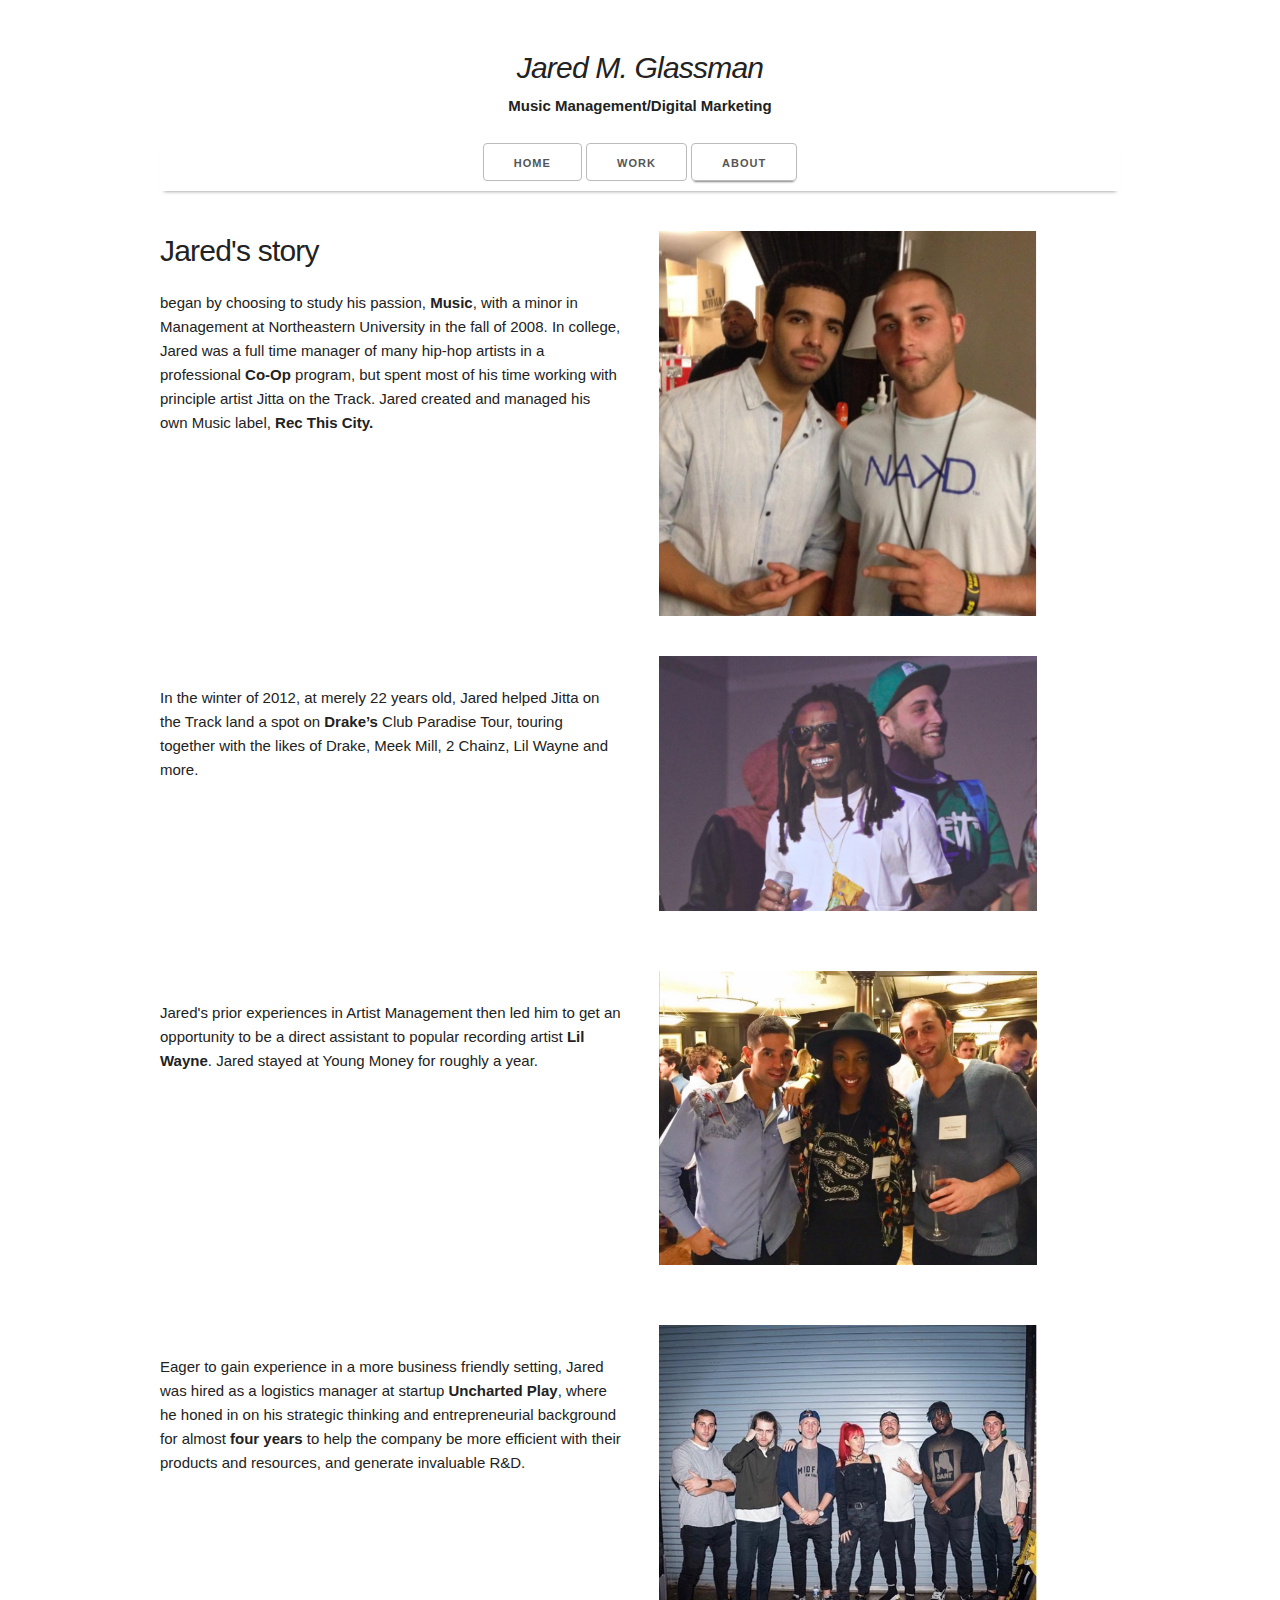
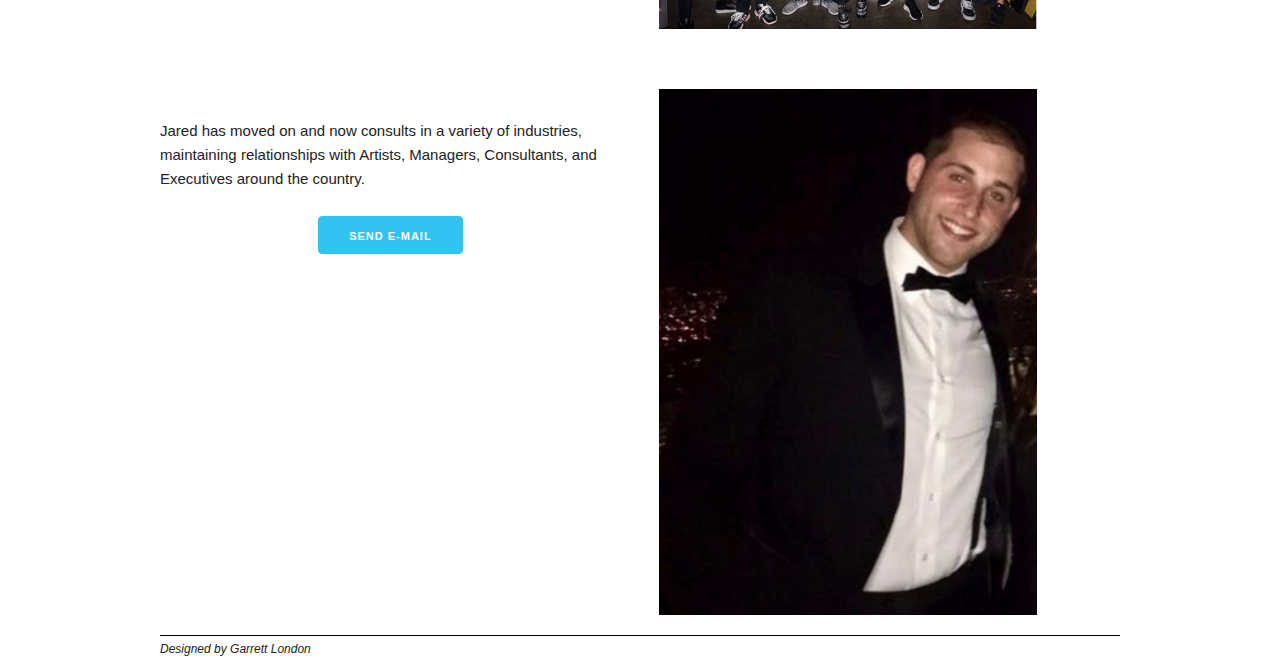
==== commit 2a5dbb27: "margins" ====
--- a/about.html
+++ b/about.html
@@ -75,7 +75,7 @@
       <div class="six columns" id="text2">
         <p>Jared's prior experiences in Artist Management then led him to get an opportunity to be a direct assistant to popular recording artist <b>Lil Wayne</b>. Jared stayed at Young Money for roughly a year.</p>
       </div>
-      <img src="images/wayne2.png" class="five columns" id="pic" style="padding-bottom: 20px;"/>
+      <img src="images/jessica.png" class="five columns" id="pic" style="padding-bottom: 20px;"/>
 
     </div>
 
@@ -84,19 +84,16 @@
         <p>Eager to gain experience in a more business friendly setting, Jared was hired as a logistics manager at startup <b>Uncharted Play</b>, where he honed in on his strategic thinking and entrepreneurial background for almost <b>four years</b> to help the company be more efficient with their products and resources, and generate invaluable R&D. 
         </p>
       </div>
-      <img src="images/wayne3.png" class="five columns" id="pic" style="padding-bottom: 20px;"/>
+      <img src="images/mood2.jpeg" class="five columns" id="pic" style="padding-bottom: 20px;"/>
     </div>
 
-    <div class="row" id="info">
+    <div class="row" id="info" style="border-bottom: 1px solid black;">
       <div class="six columns" id="text3">
         <p>Jared has moved on and now consults in a variety of industries, maintaining relationships with Artists, Managers, Consultants, and Executives around the country. 
         </p>
+        <center><button class="button button-primary" onclick="location.href='mailto:garrett.london2@gmail.com';">Send E-Mail</button></center><br>
       </div>
-      <img src="images/mood2.jpeg" class="five columns" id="pic" style="padding-bottom: 20px;"/>
-    </div>
-    
-    <div class="row" style=" border-bottom: 1px solid black;">
-      <br><center><button class="button button-primary" onclick="location.href='mailto:garrett.london2@gmail.com';">Send Mail</button></center><br><br>
+      <img src="images/tux.png" class="five columns" id="pic" style="padding-bottom: 20px;"/>
     </div>
 
 
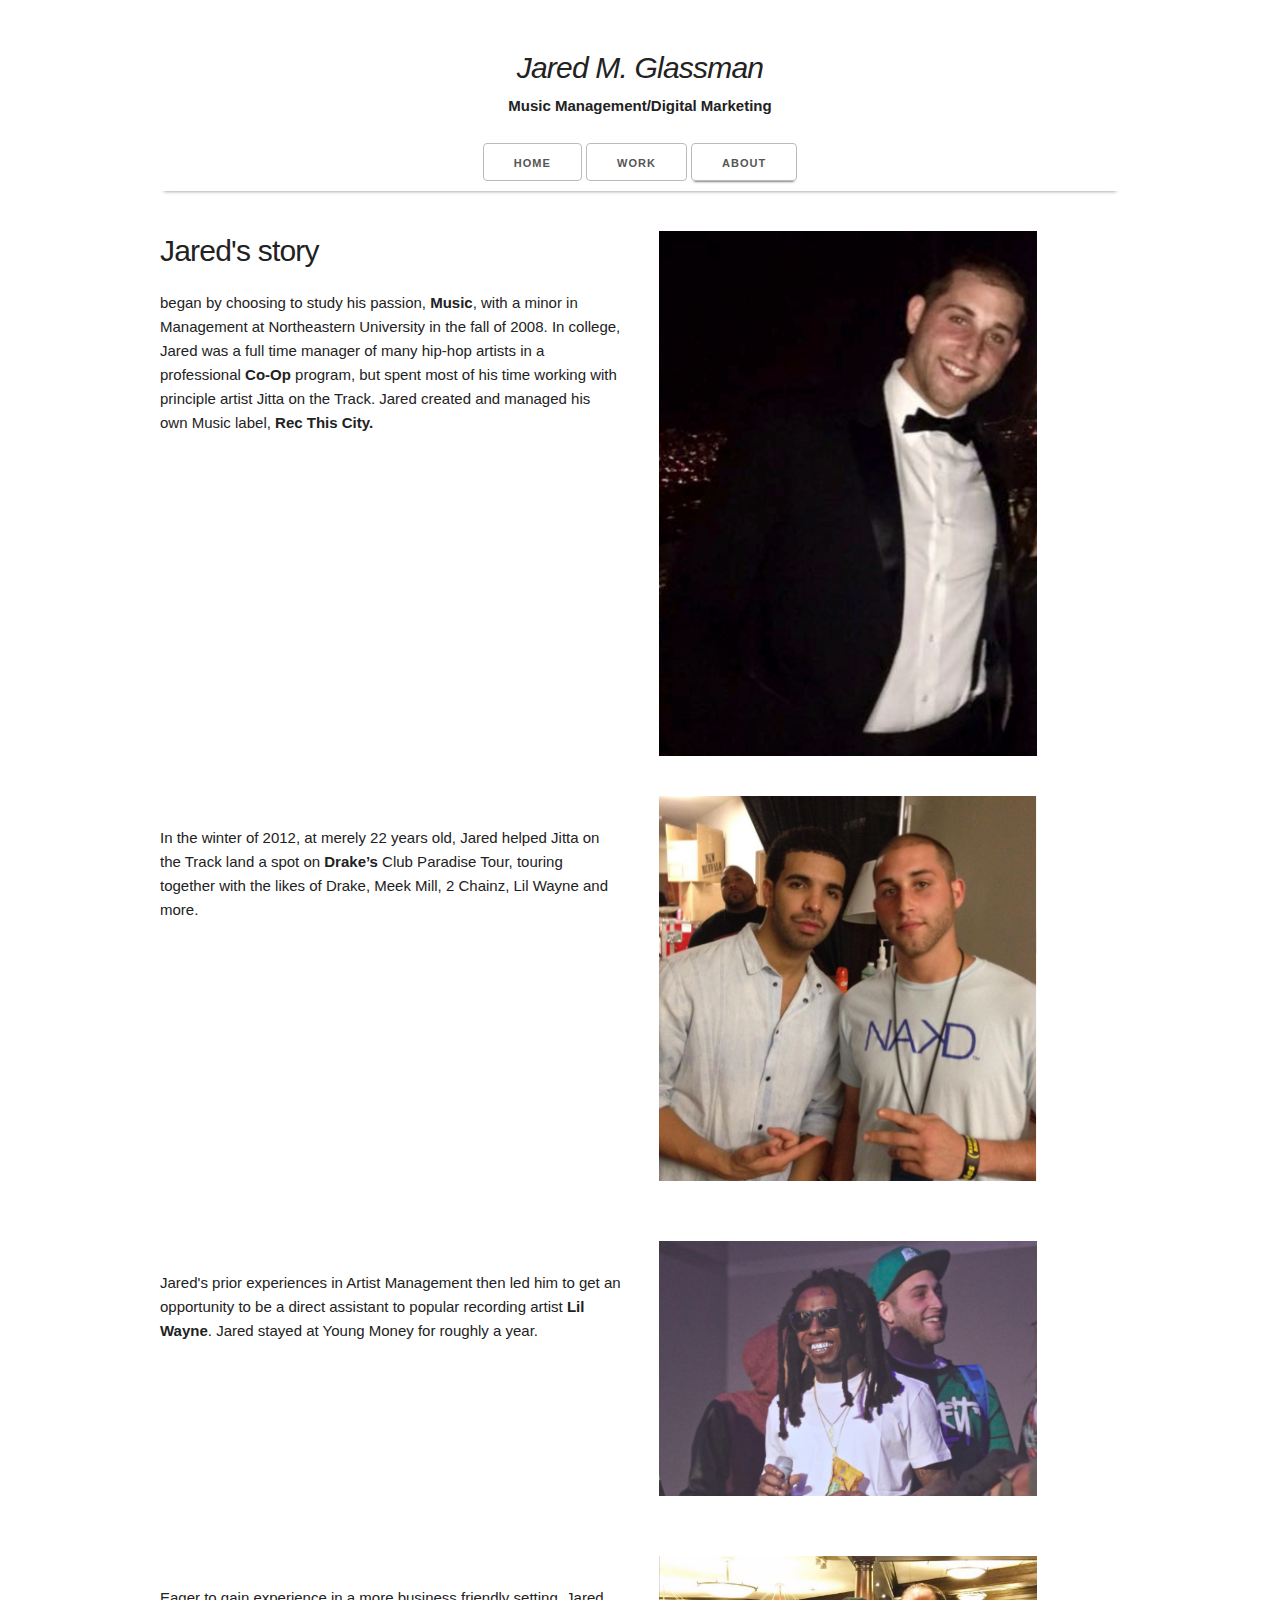
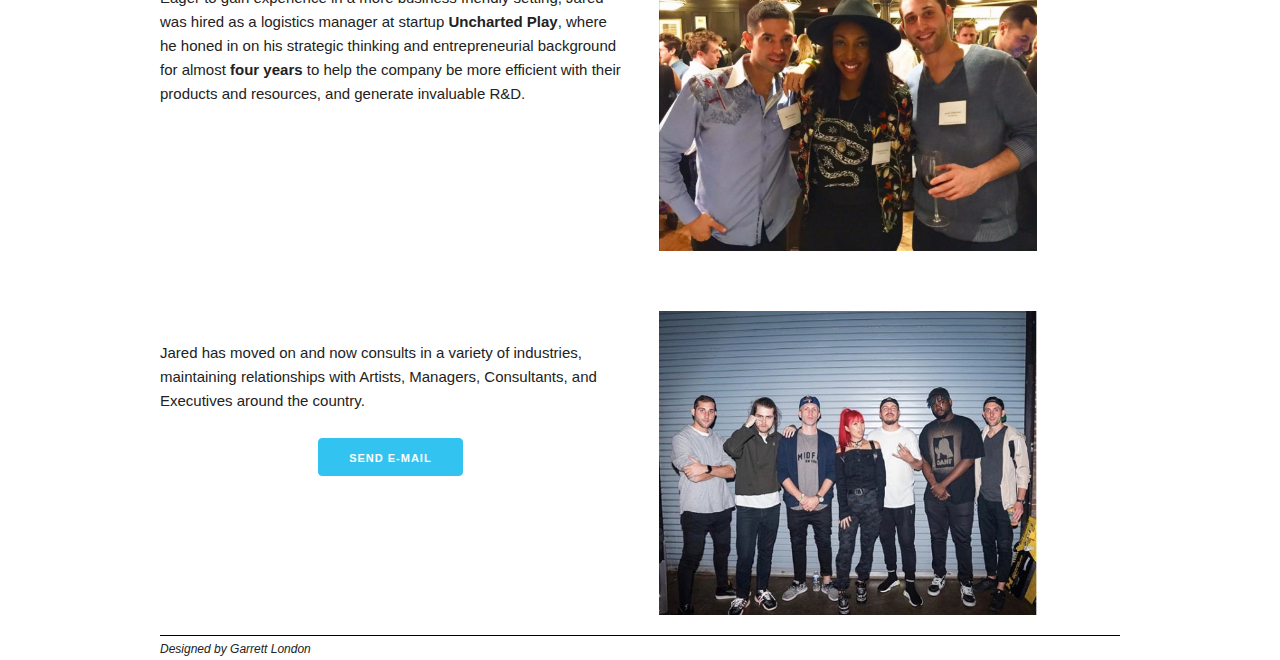
==== commit 630f84f0: "images" ====
--- a/about.html
+++ b/about.html
@@ -61,21 +61,21 @@
       <div class="six columns" id="text">
         <p><h4>Jared's story</h4> began by choosing to study his passion, <b>Music</b>, with a minor in Management at Northeastern University in the fall of 2008. In college, Jared was a full time manager of many hip-hop artists in a professional <b>Co-Op</b> program, but spent most of his time working with principle artist Jitta on the Track. Jared created and managed his own Music label, <b>Rec This City.</b></p>
       </div>
-      <img src="images/drake.png" class="five columns" id="pic"/>
+      <img src="images/tux.png" class="five columns" id="pic"/>
     </div>
     
     <div class="row" id="info">
       <div class="six columns" id="text3">
         <p>In the winter of 2012, at merely 22 years old, Jared helped Jitta on the Track land a spot on <b>Drake’s</b> Club Paradise Tour, touring together with the likes of Drake, Meek Mill, 2 Chainz, Lil Wayne and more.</p>
       </div>
-      <img src="images/wayne3.png" class="five columns" id="pic" style="padding-bottom: 20px;"/>
+      <img src="images/drake.png" class="five columns" id="pic" style="padding-bottom: 20px;"/>
     </div>
 
     <div class="row" id="info">
       <div class="six columns" id="text2">
         <p>Jared's prior experiences in Artist Management then led him to get an opportunity to be a direct assistant to popular recording artist <b>Lil Wayne</b>. Jared stayed at Young Money for roughly a year.</p>
       </div>
-      <img src="images/jessica.png" class="five columns" id="pic" style="padding-bottom: 20px;"/>
+      <img src="images/wayne3.png" class="five columns" id="pic" style="padding-bottom: 20px;"/>
 
     </div>
 
@@ -84,7 +84,7 @@
         <p>Eager to gain experience in a more business friendly setting, Jared was hired as a logistics manager at startup <b>Uncharted Play</b>, where he honed in on his strategic thinking and entrepreneurial background for almost <b>four years</b> to help the company be more efficient with their products and resources, and generate invaluable R&D. 
         </p>
       </div>
-      <img src="images/mood2.jpeg" class="five columns" id="pic" style="padding-bottom: 20px;"/>
+      <img src="images/jessica.png" class="five columns" id="pic" style="padding-bottom: 20px;"/>
     </div>
 
     <div class="row" id="info" style="border-bottom: 1px solid black;">
@@ -93,7 +93,7 @@
         </p>
         <center><button class="button button-primary" onclick="location.href='mailto:garrett.london2@gmail.com';">Send E-Mail</button></center><br>
       </div>
-      <img src="images/tux.png" class="five columns" id="pic" style="padding-bottom: 20px;"/>
+      <img src="images/mood2.jpeg" class="five columns" id="pic" style="padding-bottom: 20px;"/>
     </div>
 
 
